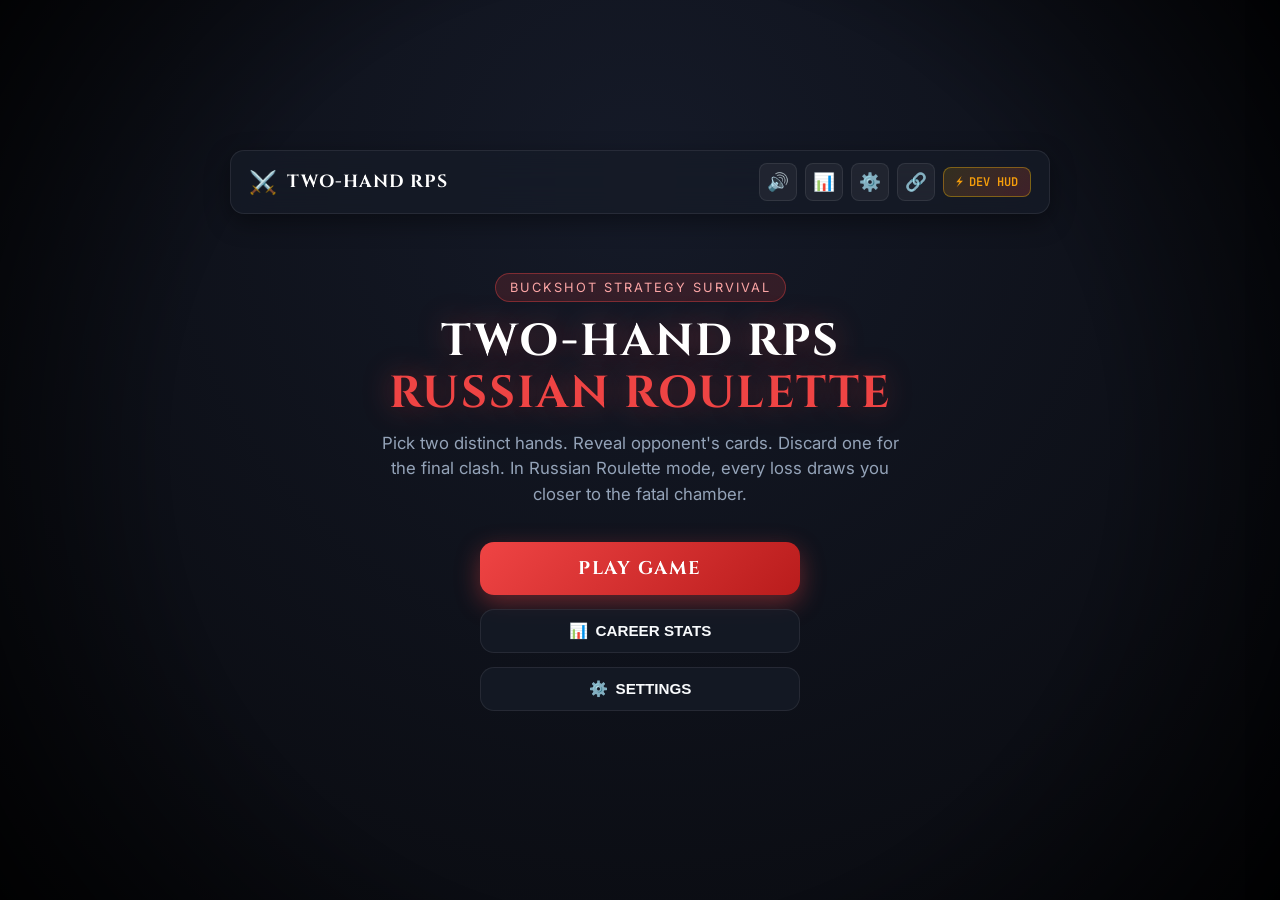
==== web/index.html @ 5fa40ada "feat: add interactive Two-Hand RPS Russian Roulette web demo and recruiter operator HUD - Pure Vanil" ====
<!DOCTYPE html>
<html lang="en">
<head>
  <meta charset="UTF-8">
  <meta name="viewport" content="width=device-width, initial-scale=1.0, maximum-scale=1.0, user-scalable=no">
  <title>Two-Hand RPS: Russian Roulette Edition | Interactive Portfolio Demo</title>
  <meta name="description" content="A strategic twist on Rock-Paper-Scissors combined with a Russian Roulette survival game. Built with pure HTML5, CSS3, and ES6 JavaScript.">

  <!-- Google Fonts -->
  <link rel="preconnect" href="https://fonts.googleapis.com">
  <link rel="preconnect" href="https://fonts.gstatic.com" crossorigin>
  <link href="https://fonts.googleapis.com/css2?family=Cinzel:wght@700;900&family=Inter:wght@400;500;600;700&family=JetBrains+Mono:wght@500;700&display=swap" rel="stylesheet">

  <!-- Stylesheets -->
  <link rel="stylesheet" href="styles/main.css">
  <link rel="stylesheet" href="styles/animations.css">
  <link rel="stylesheet" href="styles/operator.css">
</head>
<body>
  <!-- Fullscreen Screen Flash for Live Gunshot Effect -->
  <div id="flash-overlay" class="flash-overlay"></div>

  <div id="app-container">
    <!-- Top Control Bar -->
    <header class="app-header">
      <div class="brand-wrapper">
        <span class="brand-icon">⚔️</span>
        <span class="brand-title">Two-Hand RPS</span>
      </div>
      <div class="nav-controls">
        <button id="btn-sound-toggle" class="btn-icon" title="Toggle Sound (Mute/Unmute)">🔊</button>
        <button id="btn-open-stats" class="btn-icon" title="View Game Stats">📊</button>
        <button id="btn-open-settings" class="btn-icon" title="Game Settings">⚙️</button>
        <button id="btn-open-embed" class="btn-icon" title="Portfolio Embed Code">🔗</button>
        <button id="btn-toggle-operator" class="btn-operator-toggle" title="Toggle Recruiter/Operator Dev HUD">
          <span>⚡</span> DEV HUD
        </button>
      </div>
    </header>

    <!-- ======================================================================
         SCREEN 1: MAIN MENU
         ====================================================================== -->
    <section id="screen-menu" class="screen active">
      <div class="hero-badge">Buckshot Strategy Survival</div>
      <h1 class="hero-title">TWO-HAND RPS<br><span style="color: var(--accent-crimson);">RUSSIAN ROULETTE</span></h1>
      <p class="hero-subtitle">
        Pick two distinct hands. Reveal opponent's cards. Discard one for the final clash. 
        In Russian Roulette mode, every loss draws you closer to the fatal chamber.
      </p>
      <div class="menu-actions">
        <button id="btn-menu-play" class="btn-primary">PLAY GAME</button>
        <button id="btn-menu-stats" class="btn-secondary"><span>📊</span> CAREER STATS</button>
        <button id="btn-menu-settings" class="btn-secondary"><span>⚙️</span> SETTINGS</button>
      </div>
    </section>

    <!-- ======================================================================
         SCREEN 2: MODE SELECT
         ====================================================================== -->
    <section id="screen-mode-select" class="screen">
      <div class="hero-badge">Choose Battle Type</div>
      <h2 style="font-family: var(--font-serif); font-size: 2rem; margin-bottom: 8px;">SELECT GAME MODE</h2>
      <p style="color: var(--text-secondary); margin-bottom: 20px;">Play the tactical standard duel or enter the terminal roulette.</p>
      
      <div class="mode-grid">
        <div id="mode-normal-card" class="mode-card normal">
          <div class="mode-icon">🛡️</div>
          <h3 class="mode-title">NORMAL MODE</h3>
          <p class="mode-desc">Traditional Two-Hand RPS matches. Pick 2 cards, inspect the opponent, lock in your final card, and build your win streak.</p>
        </div>

        <div id="mode-russian-card" class="mode-card russian">
          <div class="mode-icon">💀</div>
          <h3 class="mode-title" style="color: var(--accent-crimson);">RUSSIAN ROULETTE</h3>
          <p class="mode-desc">High stakes survival. A 6-chamber cylinder is loaded with 1 live round. The loser of each clash pulls the trigger.</p>
        </div>
      </div>
      
      <button id="btn-back-to-menu" class="btn-secondary" style="margin-top: 25px;">← BACK TO HOME</button>
    </section>

    <!-- ======================================================================
         SCREEN 3: CYLINDER INITIALIZATION (Revolver Spin)
         ====================================================================== -->
    <section id="screen-cylinder-init" class="screen">
      <div class="hero-badge" style="color: var(--accent-crimson); border-color: rgba(239, 68, 68, 0.4);">Gun Loading Sequence</div>
      <h2 style="font-family: var(--font-serif); font-size: 1.8rem; margin-bottom: 10px;">CHAMBERING REVOLVER</h2>
      
      <div class="cylinder-wrapper">
        <img id="cylinder-anim-frame" class="cylinder-frame" src="assets/images/frame01.png" alt="Revolver Cylinder">
        <div id="cylinder-status-text" class="spin-status">INSERTING ROUND & SPINNING...</div>
      </div>
      <p style="color: var(--text-muted); font-size: 0.85rem;">6 Chambers • 1 Live Round • Random Position</p>
    </section>

    <!-- ======================================================================
         SCREEN 4: PICK TWO HANDS (Phase 1)
         ====================================================================== -->
    <section id="screen-pick-two" class="screen">
      <div id="game-hud" class="round-hud">
        <div class="hud-item">
          <span class="hud-label">MODE</span>
          <span id="hud-mode-name" class="hud-value" style="color: var(--accent-cyan);">NORMAL</span>
        </div>
        <div class="hud-item">
          <span class="hud-label">ROUND</span>
          <span id="hud-round-number" class="hud-value">1</span>
        </div>
        <div id="hud-odds-container" class="hud-item" style="display: none;">
          <span class="hud-label">DEATH ODDS</span>
          <span id="hud-odds-value" class="hud-value danger">16.7%</span>
        </div>
        <div class="hud-item">
          <span class="hud-label">SCORE</span>
          <span id="hud-score-display" class="hud-value">0 - 0</span>
        </div>
      </div>

      <h2 style="font-family: var(--font-serif); font-size: 1.6rem; margin-bottom: 6px;">SELECT TWO DISTINCT HANDS</h2>
      <p style="color: var(--text-secondary); font-size: 0.9rem;">Tap two different cards to prepare your opening bluff.</p>

      <div class="cards-container">
        <div class="game-card" data-hand="1">
          <div class="card-selection-badge">✓</div>
          <span class="card-name">ROCK</span>
          <img class="card-img" src="assets/images/rock.jpg" alt="Rock">
          <span style="font-size: 0.8rem; color: var(--text-muted);">Beats Scissors</span>
        </div>

        <div class="game-card" data-hand="2">
          <div class="card-selection-badge">✓</div>
          <span class="card-name">PAPER</span>
          <img class="card-img" src="assets/images/paper.png" alt="Paper">
          <span style="font-size: 0.8rem; color: var(--text-muted);">Beats Rock</span>
        </div>

        <div class="game-card" data-hand="3">
          <div class="card-selection-badge">✓</div>
          <span class="card-name">SCISSORS</span>
          <img class="card-img" src="assets/images/scissor.png" alt="Scissors">
          <span style="font-size: 0.8rem; color: var(--text-muted);">Beats Paper</span>
        </div>
      </div>

      <div style="margin-top: 15px;">
        <button id="btn-confirm-two-hands" class="btn-primary" style="opacity: 0.5; pointer-events: none;">
          LOCK IN HANDS (0/2)
        </button>
      </div>
    </section>

    <!-- ======================================================================
         SCREEN 5: REVEAL HANDS (Phase 2)
         ====================================================================== -->
    <section id="screen-reveal" class="screen">
      <div class="hero-badge">Phase 2: Hand Inspection</div>
      <h2 style="font-family: var(--font-serif); font-size: 1.6rem; margin-bottom: 20px;">BOTH PLAYERS REVEALED</h2>

      <div style="display: flex; flex-direction: column; gap: 20px; width: 100%; max-width: 550px;">
        <!-- Computer's Pair -->
        <div style="background: rgba(239, 68, 68, 0.08); border: 1px solid rgba(239, 68, 68, 0.2); border-radius: var(--radius-md); padding: 14px;">
          <div style="font-size: 0.8rem; color: #fca5a5; letter-spacing: 1px; margin-bottom: 10px; font-weight: 700;">
            🤖 ENEMY'S CHOSEN PAIR
          </div>
          <div id="enemy-reveal-pair" class="cards-container" style="margin: 0; justify-content: center;">
            <!-- Dynamically populated -->
          </div>
        </div>

        <!-- Player's Pair -->
        <div style="background: rgba(6, 182, 212, 0.08); border: 1px solid rgba(6, 182, 212, 0.2); border-radius: var(--radius-md); padding: 14px;">
          <div style="font-size: 0.8rem; color: #67e8f9; letter-spacing: 1px; margin-bottom: 10px; font-weight: 700;">
            👤 YOUR CHOSEN PAIR
          </div>
          <div id="player-reveal-pair" class="cards-container" style="margin: 0; justify-content: center;">
            <!-- Dynamically populated -->
          </div>
        </div>
      </div>

      <div style="margin-top: 25px;">
        <button id="btn-proceed-final-pick" class="btn-primary">CHOOSE FINAL CARD →</button>
      </div>
    </section>

    <!-- ======================================================================
         SCREEN 6: FINAL PICK (Phase 3)
         ====================================================================== -->
    <section id="screen-final-pick" class="screen">
      <div class="hero-badge">Phase 3: The Elimination</div>
      <h2 style="font-family: var(--font-serif); font-size: 1.6rem; margin-bottom: 4px;">PICK YOUR FINAL HAND</h2>
      <p style="color: var(--text-secondary); font-size: 0.9rem;">Discard one card, play the other. What will the opponent expect?</p>

      <div class="timer-bar-container">
        <div id="final-pick-timer-fill" class="timer-bar-fill"></div>
      </div>

      <div id="player-final-options" class="cards-container">
        <!-- Dynamically rendered 2 cards -->
      </div>
    </section>

    <!-- ======================================================================
         SCREEN 7: CLASH RESOLUTION (Phase 4)
         ====================================================================== -->
    <section id="screen-clash" class="screen">
      <div class="hero-badge">Showdown</div>
      <h2 id="clash-headline" style="font-family: var(--font-serif); font-size: 2rem; margin-bottom: 10px;">CLASH!</h2>

      <div class="clash-stage">
        <div class="clash-player-side">
          <span style="font-size: 0.8rem; color: var(--accent-cyan); font-weight: 700;">YOU</span>
          <div id="clash-player-card" class="game-card" style="cursor: default; pointer-events: none;">
            <!-- Rendered card -->
          </div>
        </div>

        <div class="clash-vs">VS</div>

        <div class="clash-enemy-side">
          <span style="font-size: 0.8rem; color: var(--accent-crimson); font-weight: 700;">OPPONENT</span>
          <div id="clash-enemy-card" class="game-card" style="cursor: default; pointer-events: none;">
            <!-- Rendered card -->
          </div>
        </div>
      </div>

      <div id="clash-outcome-banner" style="font-family: var(--font-serif); font-size: 1.5rem; font-weight: 700; margin: 15px 0;">
        <!-- Victory / Defeat / Tie Text -->
      </div>

      <button id="btn-clash-continue" class="btn-primary" style="margin-top: 10px;">CONTINUE →</button>
    </section>

    <!-- ======================================================================
         SCREEN 8: RUSSIAN ROULETTE TRIGGER PULL
         ====================================================================== -->
    <section id="screen-trigger" class="screen">
      <div class="hero-badge" style="color: var(--accent-crimson); border-color: rgba(239, 68, 68, 0.4);">
        Russian Roulette Chamber #<span id="trigger-chamber-num">1</span>
      </div>
      <h2 id="trigger-headline" style="font-family: var(--font-serif); font-size: 1.8rem; color: #fff;">
        PLAYER LOSES ROUND
      </h2>
      <p id="trigger-subtext" style="color: var(--text-secondary); font-size: 0.95rem;">
        The revolver is aimed at you. Chamber odds of firing: <strong id="trigger-odds-badge" class="danger">16.7%</strong>.
      </p>

      <div class="trigger-stage">
        <img id="trigger-gun-img" class="revolver-art" src="assets/images/gun.png" alt="Revolver">
        <button id="btn-pull-trigger" class="btn-primary" style="background: linear-gradient(135deg, #ef4444 0%, #7f1d1d 100%); font-size: 1.25rem;">
          PULL TRIGGER 💥
        </button>
      </div>

      <div id="trigger-result-msg" style="font-family: var(--font-mono); font-size: 1.1rem; min-height: 28px; margin-top: 10px;">
        <!-- Blank or Live message -->
      </div>
    </section>

    <!-- ======================================================================
         SCREEN 9: GAME OVER
         ====================================================================== -->
    <section id="screen-game-over" class="screen">
      <div class="hero-badge">Game Finished</div>
      <h1 id="game-over-title" class="hero-title" style="margin-bottom: 8px;">VICTORY</h1>
      <p id="game-over-subtitle" class="hero-subtitle">You survived the roulette and bested the AI.</p>

      <div class="stats-grid" style="width: 100%; max-width: 440px; margin-bottom: 25px;">
        <div class="stat-box">
          <div id="go-stat-rounds" class="num">1</div>
          <div class="lbl">Rounds Played</div>
        </div>
        <div class="stat-box">
          <div id="go-stat-streak" class="num">0</div>
          <div class="lbl">Current Streak</div>
        </div>
      </div>

      <div class="menu-actions">
        <button id="btn-play-again" class="btn-primary">PLAY AGAIN</button>
        <button id="btn-game-over-menu" class="btn-secondary">MAIN MENU</button>
      </div>
    </section>
  </div>

  <!-- ========================================================================
       MODALS: STATS, SETTINGS, EMBED
       ======================================================================== -->

  <!-- Stats Modal -->
  <div id="modal-stats" class="modal-backdrop">
    <div class="modal-content">
      <div class="modal-header">
        <h3 class="modal-title">Career Statistics</h3>
        <button class="modal-close" data-close="modal-stats">✕</button>
      </div>
      <div class="stats-grid">
        <div class="stat-box">
          <div id="stat-total-games" class="num">0</div>
          <div class="lbl">Total Matches</div>
        </div>
        <div class="stat-box">
          <div id="stat-win-rate" class="num">0.0%</div>
          <div class="lbl">Win Rate</div>
        </div>
        <div class="stat-box">
          <div id="stat-normal-wins" class="num">0</div>
          <div class="lbl">Normal Wins</div>
        </div>
        <div class="stat-box">
          <div id="stat-normal-losses" class="num">0</div>
          <div class="lbl">Normal Losses</div>
        </div>
        <div class="stat-box">
          <div id="stat-russian-wins" class="num" style="color: var(--accent-green);">0</div>
          <div class="lbl">Roulette Survivals</div>
        </div>
        <div class="stat-box">
          <div id="stat-russian-deaths" class="num" style="color: var(--accent-crimson);">0</div>
          <div class="lbl">Fatal Chamber Hits</div>
        </div>
        <div class="stat-box">
          <div id="stat-best-streak" class="num">0</div>
          <div class="lbl">Best Win Streak</div>
        </div>
        <div class="stat-box">
          <div id="stat-survival-rate" class="num">100%</div>
          <div class="lbl">Roulette Survival Rate</div>
        </div>
      </div>
      <button id="btn-reset-stats" class="btn-secondary" style="width: 100%; color: #fca5a5; border-color: rgba(239, 68, 68, 0.3);">
        🗑️ Reset All Statistics
      </button>
    </div>
  </div>

  <!-- Settings Modal -->
  <div id="modal-settings" class="modal-backdrop">
    <div class="modal-content">
      <div class="modal-header">
        <h3 class="modal-title">Game Settings</h3>
        <button class="modal-close" data-close="modal-settings">✕</button>
      </div>
      <div style="display: flex; flex-direction: column; gap: 16px;">
        <div>
          <label style="display: block; font-size: 0.85rem; color: var(--text-secondary); margin-bottom: 6px;">Master Audio Volume</label>
          <input id="setting-volume-slider" type="range" min="0" max="1" step="0.05" value="0.8" style="width: 100%; accent-color: var(--accent-gold);">
        </div>
        <div>
          <label style="display: block; font-size: 0.85rem; color: var(--text-secondary); margin-bottom: 6px;">AI Counter-Strategy Difficulty</label>
          <select id="setting-ai-difficulty" class="dev-select" style="width: 100%;">
            <option value="EASY">Casual (Easy - 25% Counter)</option>
            <option value="MEDIUM">Standard (Medium - 55% Counter)</option>
            <option value="HARD" selected>Veteran (Hard - 80% Markov)</option>
            <option value="NIGHTMARISH">Unfair (Nightmarish - 95% Transition Matrix)</option>
          </select>
        </div>
        <div style="display: flex; align-items: center; justify-content: space-between;">
          <span style="font-size: 0.85rem; color: var(--text-secondary);">Mobile Haptic Feedback</span>
          <input id="setting-haptics-toggle" type="checkbox" checked style="width: 18px; height: 18px; accent-color: var(--accent-gold);">
        </div>
        <div style="display: flex; align-items: center; justify-content: space-between;">
          <span style="font-size: 0.85rem; color: var(--text-secondary);">Timer Enabled in Final Pick</span>
          <input id="setting-timer-toggle" type="checkbox" checked style="width: 18px; height: 18px; accent-color: var(--accent-gold);">
        </div>
      </div>
    </div>
  </div>

  <!-- Portfolio Embed Modal -->
  <div id="modal-embed" class="modal-backdrop">
    <div class="modal-content">
      <div class="modal-header">
        <h3 class="modal-title">Portfolio Integration Snippet</h3>
        <button class="modal-close" data-close="modal-embed">✕</button>
      </div>
      <p style="font-size: 0.85rem; color: var(--text-secondary); line-height: 1.45;">
        Paste this responsive card or iframe into your <code>portfolio/index.html</code> to embed this game cleanly:
      </p>
      <div class="code-box">&lt;!-- Option A: Standalone Project Card --&gt;
&lt;div class="project-card"&gt;
  &lt;h3&gt;Two-Hand RPS: Russian Roulette&lt;/h3&gt;
  &lt;p&gt;Buckshot strategy game with Markov-chain AI and Russian Roulette odds engine.&lt;/p&gt;
  &lt;a href="https://&lt;username&gt;.github.io/rock-paper-scissors/web/" target="_blank" class="btn"&gt;Play Live Demo ⚔️&lt;/a&gt;
&lt;/div&gt;

&lt;!-- Option B: Live Modal Iframe Embed --&gt;
&lt;iframe src="https://&lt;username&gt;.github.io/rock-paper-scissors/web/" width="100%" height="680" style="border: none; border-radius: 16px;" allow="autoplay"&gt;&lt;/iframe&gt;</div>
      <button id="btn-copy-embed" class="btn-primary" style="width: 100%; font-size: 0.9rem; padding: 10px;">📋 Copy Snippet to Clipboard</button>
    </div>
  </div>

  <!-- ========================================================================
       OPERATOR & RECRUITER DEV MODE HUD (DRAWER)
       ======================================================================== -->
  <aside id="operator-drawer" class="operator-drawer">
    <div class="operator-header">
      <span class="operator-title">⚡ OPERATOR / DEV HUD</span>
      <button id="btn-close-operator" class="btn-icon" style="width: 28px; height: 28px; font-size: 0.9rem;">✕</button>
    </div>

    <!-- Cylinder X-Ray Visualizer -->
    <div class="operator-section">
      <div class="section-label">
        <span>X-Ray Revolver Cylinder</span>
        <span id="op-cylinder-summary">6 Chambers • 1 Live</span>
      </div>
      <div id="op-cylinder-visualizer" class="xray-cylinder">
        <!-- Chamber nodes generated dynamically -->
      </div>
      <div style="font-size: 0.75rem; color: var(--text-muted); display: flex; justify-content: space-between; margin-top: 6px;">
        <span>Current Odds: <strong id="op-live-odds" style="color: var(--accent-gold);">16.7%</strong></span>
        <span>Bullet at: <strong id="op-bullet-chamber" style="color: var(--accent-crimson);">Chamber #?</strong></span>
      </div>
    </div>

    <!-- AI Markov Mind Reader Telemetry -->
    <div class="operator-section">
      <div class="section-label">
        <span>AI Mind Reader Telemetry</span>
        <span id="op-ai-iq-rate">80% Intel</span>
      </div>
      <p style="font-size: 0.72rem; color: var(--text-secondary);">Player Move Frequency Tracking:</p>
      <div class="telemetry-bars">
        <div class="telemetry-row">
          <span>Rock (🪨)</span>
          <div class="bar-track"><div id="bar-rock-fill" class="bar-fill bar-rock" style="width: 33%;"></div></div>
          <span id="label-rock-pct">33%</span>
        </div>
        <div class="telemetry-row">
          <span>Paper (📄)</span>
          <div class="bar-track"><div id="bar-paper-fill" class="bar-fill bar-paper" style="width: 33%;"></div></div>
          <span id="label-paper-pct">33%</span>
        </div>
        <div class="telemetry-row">
          <span>Scissors (✂️)</span>
          <div class="bar-track"><div id="bar-scissors-fill" class="bar-fill bar-scissors" style="width: 34%;"></div></div>
          <span id="label-scissors-pct">34%</span>
        </div>
      </div>
      <div style="font-size: 0.72rem; color: var(--text-muted); margin-top: 8px;">
        Predicted Next Pick: <strong id="op-ai-predicted-pick" style="color: var(--accent-cyan);">Calculating...</strong>
      </div>
    </div>

    <!-- Game Balance Tuning Controls -->
    <div class="operator-section">
      <div class="section-label">Live Game Tuning</div>
      <div class="dev-control-group">
        <label for="op-chamber-capacity">Cylinder Capacity (Chambers: 4 - 8)</label>
        <select id="op-chamber-capacity" class="dev-select">
          <option value="4">4 Chambers (High Danger)</option>
          <option value="5">5 Chambers</option>
          <option value="6" selected>6 Chambers (Classic)</option>
          <option value="7">7 Chambers</option>
          <option value="8">8 Chambers (Extended)</option>
        </select>
      </div>
      <div class="dev-btn-group">
        <button id="op-btn-force-blank" class="dev-btn">Force Next Blank</button>
        <button id="op-btn-force-live" class="dev-btn warn">Force Next Live 💥</button>
      </div>
    </div>

    <!-- Instant Diagnostic Audio/Visual Triggers -->
    <div class="operator-section">
      <div class="section-label">Diagnostic Triggers</div>
      <div class="dev-btn-group">
        <button id="op-test-blank" class="dev-btn">Test Blank Click</button>
        <button id="op-test-live" class="dev-btn warn">Test Gunshot Blast</button>
      </div>
    </div>
  </aside>

  <!-- Main ES6 Application Controller -->
  <script type="module" src="js/app.js"></script>
</body>
</html>
---- web/styles/main.css ----
/* ==========================================================================
   Main Design System: Two-Hand RPS Russian Roulette
   ========================================================================== */

:root {
  --bg-primary: #08090d;
  --bg-secondary: #10131c;
  --surface-card: rgba(22, 27, 39, 0.75);
  --surface-card-hover: rgba(30, 38, 56, 0.85);
  --border-subtle: rgba(255, 255, 255, 0.08);
  --border-highlight: rgba(255, 255, 255, 0.2);

  --accent-crimson: #ef4444;
  --accent-crimson-dark: #991b1b;
  --accent-gold: #f59e0b;
  --accent-gold-dark: #b45309;
  --accent-cyan: #06b6d4;
  --accent-green: #10b981;

  --text-primary: #f8fafc;
  --text-secondary: #94a3b8;
  --text-muted: #64748b;

  --font-main: 'Inter', -apple-system, BlinkMacSystemFont, 'Segoe UI', Roboto, sans-serif;
  --font-serif: 'Cinzel', Georgia, serif;
  --font-mono: 'JetBrains Mono', monospace;

  --radius-sm: 8px;
  --radius-md: 14px;
  --radius-lg: 20px;
  --radius-full: 9999px;

  --shadow-main: 0 20px 40px -15px rgba(0, 0, 0, 0.7), 0 0 2px rgba(255, 255, 255, 0.1);
  --shadow-glow: 0 0 25px rgba(239, 68, 68, 0.35);
}

* {
  box-sizing: border-box;
  margin: 0;
  padding: 0;
  user-select: none;
  -webkit-user-select: none;
  -webkit-tap-highlight-color: transparent;
}

body {
  font-family: var(--font-main);
  background: radial-gradient(circle at 50% 20%, #151a28 0%, #08090d 100%);
  color: var(--text-primary);
  min-height: 100vh;
  display: flex;
  flex-direction: column;
  align-items: center;
  justify-content: center;
  overflow-x: hidden;
  position: relative;
}

/* Background atmospheric noise / vignette */
body::after {
  content: '';
  position: fixed;
  inset: 0;
  background: radial-gradient(circle, transparent 60%, rgba(0, 0, 0, 0.8) 100%);
  pointer-events: none;
  z-index: 1;
}

#app-container {
  width: 100%;
  max-width: 860px;
  min-height: 640px;
  margin: auto;
  padding: 20px;
  display: flex;
  flex-direction: column;
  position: relative;
  z-index: 2;
}

/* ==========================================================================
   App Header & Control Bar
   ========================================================================== */
header.app-header {
  display: flex;
  align-items: center;
  justify-content: space-between;
  padding: 12px 18px;
  background: var(--surface-card);
  backdrop-filter: blur(16px);
  -webkit-backdrop-filter: blur(16px);
  border: 1px solid var(--border-subtle);
  border-radius: var(--radius-md);
  margin-bottom: 20px;
  box-shadow: 0 8px 24px rgba(0, 0, 0, 0.4);
}

.brand-wrapper {
  display: flex;
  align-items: center;
  gap: 10px;
}

.brand-icon {
  font-size: 1.4rem;
}

.brand-title {
  font-family: var(--font-serif);
  font-size: 1.1rem;
  letter-spacing: 1px;
  font-weight: 700;
  color: #fff;
  text-transform: uppercase;
}

.nav-controls {
  display: flex;
  align-items: center;
  gap: 8px;
}

.btn-icon {
  background: rgba(255, 255, 255, 0.05);
  border: 1px solid var(--border-subtle);
  color: var(--text-secondary);
  width: 38px;
  height: 38px;
  border-radius: var(--radius-sm);
  display: inline-flex;
  align-items: center;
  justify-content: center;
  font-size: 1.1rem;
  cursor: pointer;
  transition: all 0.2s ease;
}

.btn-icon:hover {
  background: rgba(255, 255, 255, 0.12);
  color: #fff;
  border-color: var(--border-highlight);
  transform: translateY(-1px);
}

.btn-operator-toggle {
  background: linear-gradient(135deg, rgba(234, 179, 8, 0.15), rgba(239, 68, 68, 0.2));
  border: 1px solid rgba(234, 179, 8, 0.4);
  color: var(--accent-gold);
  font-family: var(--font-mono);
  font-size: 0.75rem;
  font-weight: 600;
  padding: 6px 12px;
  border-radius: var(--radius-sm);
  cursor: pointer;
  display: flex;
  align-items: center;
  gap: 6px;
  transition: all 0.2s;
}

.btn-operator-toggle:hover {
  background: linear-gradient(135deg, rgba(234, 179, 8, 0.3), rgba(239, 68, 68, 0.35));
  border-color: var(--accent-gold);
  color: #fff;
  box-shadow: 0 0 12px rgba(234, 179, 8, 0.3);
}

/* ==========================================================================
   Screen Containers
   ========================================================================== */
.screen {
  display: none;
  flex-direction: column;
  align-items: center;
  justify-content: center;
  width: 100%;
  flex: 1;
  text-align: center;
  animation: cardDealIn 0.35s cubic-bezier(0.16, 1, 0.3, 1) forwards;
}

.screen.active {
  display: flex;
}

/* ==========================================================================
   Menu Screen
   ========================================================================== */
.hero-badge {
  background: rgba(239, 68, 68, 0.15);
  border: 1px solid rgba(239, 68, 68, 0.4);
  color: #fca5a5;
  font-size: 0.8rem;
  letter-spacing: 2px;
  padding: 6px 14px;
  border-radius: var(--radius-full);
  text-transform: uppercase;
  margin-bottom: 14px;
  display: inline-block;
}

.hero-title {
  font-family: var(--font-serif);
  font-size: 2.8rem;
  letter-spacing: 2px;
  line-height: 1.15;
  color: #fff;
  text-shadow: 0 0 30px rgba(239, 68, 68, 0.4);
  margin-bottom: 12px;
}

.hero-subtitle {
  color: var(--text-secondary);
  font-size: 1.05rem;
  max-width: 520px;
  line-height: 1.5;
  margin-bottom: 35px;
}

.menu-actions {
  display: flex;
  flex-direction: column;
  gap: 14px;
  width: 100%;
  max-width: 320px;
}

.btn-primary {
  background: linear-gradient(135deg, var(--accent-crimson) 0%, #b91c1c 100%);
  color: #fff;
  border: none;
  font-family: var(--font-serif);
  font-size: 1.15rem;
  font-weight: 700;
  letter-spacing: 1.5px;
  padding: 14px 28px;
  border-radius: var(--radius-md);
  cursor: pointer;
  box-shadow: 0 8px 24px rgba(239, 68, 68, 0.4);
  transition: all 0.25s ease;
}

.btn-primary:hover {
  transform: translateY(-2px);
  box-shadow: 0 12px 30px rgba(239, 68, 68, 0.6);
  filter: brightness(1.1);
}

.btn-primary:active {
  transform: translateY(1px);
}

.btn-secondary {
  background: var(--surface-card);
  color: var(--text-primary);
  border: 1px solid var(--border-subtle);
  font-size: 0.95rem;
  font-weight: 600;
  padding: 12px 20px;
  border-radius: var(--radius-md);
  cursor: pointer;
  transition: all 0.2s ease;
  display: flex;
  align-items: center;
  justify-content: center;
  gap: 8px;
}

.btn-secondary:hover {
  background: var(--surface-card-hover);
  border-color: var(--border-highlight);
  transform: translateY(-1px);
}

/* ==========================================================================
   Mode Selection Screen
   ========================================================================== */
.mode-grid {
  display: grid;
  grid-template-columns: repeat(auto-fit, minmax(280px, 1fr));
  gap: 20px;
  width: 100%;
  max-width: 680px;
  margin-top: 24px;
}

.mode-card {
  background: var(--surface-card);
  border: 1px solid var(--border-subtle);
  border-radius: var(--radius-lg);
  padding: 30px 24px;
  cursor: pointer;
  transition: all 0.25s cubic-bezier(0.16, 1, 0.3, 1);
  display: flex;
  flex-direction: column;
  align-items: center;
  text-align: center;
  position: relative;
  overflow: hidden;
}

.mode-card::before {
  content: '';
  position: absolute;
  top: 0;
  left: 0;
  right: 0;
  height: 3px;
  background: transparent;
  transition: all 0.25s;
}

.mode-card:hover {
  transform: translateY(-5px);
  border-color: var(--border-highlight);
  background: var(--surface-card-hover);
  box-shadow: 0 16px 32px rgba(0, 0, 0, 0.5);
}

.mode-card.russian:hover::before {
  background: var(--accent-crimson);
  box-shadow: 0 0 15px var(--accent-crimson);
}

.mode-card.normal:hover::before {
  background: var(--accent-cyan);
  box-shadow: 0 0 15px var(--accent-cyan);
}

.mode-icon {
  font-size: 2.8rem;
  margin-bottom: 16px;
}

.mode-title {
  font-family: var(--font-serif);
  font-size: 1.35rem;
  color: #fff;
  margin-bottom: 8px;
}

.mode-desc {
  font-size: 0.9rem;
  color: var(--text-secondary);
  line-height: 1.45;
}

/* ==========================================================================
   Cylinder Initialization Screen (Revolver Animation)
   ========================================================================== */
.cylinder-wrapper {
  display: flex;
  flex-direction: column;
  align-items: center;
  justify-content: center;
  padding: 30px;
  gap: 20px;
}

.cylinder-frame {
  width: 200px;
  height: 200px;
  object-fit: contain;
  filter: drop-shadow(0 10px 25px rgba(0, 0, 0, 0.8));
}

.spin-status {
  font-family: var(--font-mono);
  font-size: 1.1rem;
  color: var(--accent-gold);
  letter-spacing: 1px;
}

/* ==========================================================================
   Card Selection UI
   ========================================================================== */
.round-hud {
  display: flex;
  align-items: center;
  justify-content: space-between;
  width: 100%;
  max-width: 600px;
  margin-bottom: 20px;
  padding: 10px 16px;
  background: rgba(0, 0, 0, 0.35);
  border-radius: var(--radius-md);
  border: 1px solid var(--border-subtle);
}

.hud-item {
  display: flex;
  flex-direction: column;
  align-items: center;
}

.hud-label {
  font-size: 0.72rem;
  text-transform: uppercase;
  letter-spacing: 1px;
  color: var(--text-muted);
}

.hud-value {
  font-family: var(--font-mono);
  font-size: 1.1rem;
  font-weight: 700;
  color: #fff;
}

.hud-value.danger {
  color: var(--accent-crimson);
}

.cards-container {
  display: flex;
  justify-content: center;
  gap: 16px;
  flex-wrap: wrap;
  margin: 20px 0;
}

.game-card {
  width: 150px;
  height: 210px;
  background: var(--surface-card);
  border: 2px solid var(--border-subtle);
  border-radius: var(--radius-md);
  display: flex;
  flex-direction: column;
  align-items: center;
  justify-content: space-between;
  padding: 14px 10px;
  cursor: pointer;
  transition: all 0.25s cubic-bezier(0.16, 1, 0.3, 1);
  position: relative;
  overflow: hidden;
}

.game-card:hover {
  transform: translateY(-6px) scale(1.03);
  border-color: var(--border-highlight);
  box-shadow: 0 12px 24px rgba(0, 0, 0, 0.5);
}

.game-card.selected {
  border-color: var(--accent-gold);
  box-shadow: 0 0 20px rgba(245, 158, 11, 0.4);
  transform: translateY(-10px) scale(1.05);
  background: rgba(36, 32, 24, 0.85);
}

.game-card.disabled {
  opacity: 0.45;
  cursor: not-allowed;
  transform: none;
}

.card-img {
  width: 90px;
  height: 90px;
  object-fit: contain;
  margin: auto;
  border-radius: var(--radius-sm);
  filter: drop-shadow(0 4px 10px rgba(0, 0, 0, 0.5));
}

.card-name {
  font-family: var(--font-serif);
  font-size: 1rem;
  font-weight: 700;
  letter-spacing: 1px;
}

.card-selection-badge {
  position: absolute;
  top: 8px;
  right: 8px;
  width: 22px;
  height: 22px;
  border-radius: 50%;
  background: var(--accent-gold);
  color: #000;
  font-size: 0.75rem;
  font-weight: 800;
  display: none;
  align-items: center;
  justify-content: center;
}

.game-card.selected .card-selection-badge {
  display: flex;
}

/* ==========================================================================
   Clash Showdown & Gun Trigger View
   ========================================================================== */
.clash-stage {
  display: flex;
  align-items: center;
  justify-content: center;
  gap: 40px;
  margin: 30px 0;
  width: 100%;
}

.clash-player-side, .clash-enemy-side {
  display: flex;
  flex-direction: column;
  align-items: center;
  gap: 12px;
}

.clash-vs {
  font-family: var(--font-serif);
  font-size: 1.8rem;
  font-weight: 900;
  color: var(--accent-crimson);
  text-shadow: 0 0 15px rgba(239, 68, 68, 0.8);
}

.trigger-stage {
  display: flex;
  flex-direction: column;
  align-items: center;
  gap: 20px;
  margin: 20px 0;
}

.revolver-art {
  width: 240px;
  max-width: 80%;
  filter: drop-shadow(0 15px 30px rgba(0, 0, 0, 0.9));
}

/* Timer progress bar */
.timer-bar-container {
  width: 100%;
  max-width: 400px;
  height: 6px;
  background: rgba(255, 255, 255, 0.1);
  border-radius: var(--radius-full);
  overflow: hidden;
  margin: 15px 0;
}

.timer-bar-fill {
  height: 100%;
  width: 100%;
  background: var(--accent-gold);
  transition: width 0.1s linear;
}

/* ==========================================================================
   Modals (Stats, Settings, Embed)
   ========================================================================== */
.modal-backdrop {
  position: fixed;
  inset: 0;
  background: rgba(0, 0, 0, 0.75);
  backdrop-filter: blur(10px);
  -webkit-backdrop-filter: blur(10px);
  display: none;
  align-items: center;
  justify-content: center;
  z-index: 100;
  padding: 20px;
}

.modal-backdrop.active {
  display: flex;
}

.modal-content {
  background: #111522;
  border: 1px solid var(--border-highlight);
  border-radius: var(--radius-lg);
  width: 100%;
  max-width: 500px;
  max-height: 90vh;
  overflow-y: auto;
  padding: 26px;
  box-shadow: var(--shadow-main);
  position: relative;
  animation: cardDealIn 0.3s ease-out;
}

.modal-header {
  display: flex;
  align-items: center;
  justify-content: space-between;
  margin-bottom: 20px;
  border-bottom: 1px solid var(--border-subtle);
  padding-bottom: 14px;
}

.modal-title {
  font-family: var(--font-serif);
  font-size: 1.35rem;
  color: #fff;
}

.modal-close {
  background: transparent;
  border: none;
  color: var(--text-muted);
  font-size: 1.4rem;
  cursor: pointer;
  transition: color 0.2s;
}

.modal-close:hover {
  color: #fff;
}

/* Stats Grid inside modal */
.stats-grid {
  display: grid;
  grid-template-columns: repeat(2, 1fr);
  gap: 12px;
  margin-bottom: 20px;
}

.stat-box {
  background: rgba(255, 255, 255, 0.03);
  border: 1px solid var(--border-subtle);
  border-radius: var(--radius-sm);
  padding: 12px;
  text-align: center;
}

.stat-box .num {
  font-family: var(--font-mono);
  font-size: 1.35rem;
  font-weight: 700;
  color: var(--accent-gold);
}

.stat-box .lbl {
  font-size: 0.75rem;
  color: var(--text-secondary);
  text-transform: uppercase;
  letter-spacing: 0.5px;
  margin-top: 4px;
}

/* Embed Code Box */
.code-box {
  background: #08090d;
  border: 1px solid var(--border-subtle);
  border-radius: var(--radius-sm);
  padding: 12px;
  font-family: var(--font-mono);
  font-size: 0.8rem;
  color: #93c5fd;
  overflow-x: auto;
  white-space: pre;
  margin: 12px 0;
  text-align: left;
}

/* Responsive adjustments */
@media (max-width: 640px) {
  .hero-title {
    font-size: 2rem;
  }
  .cards-container {
    gap: 10px;
  }
  .game-card {
    width: 105px;
    height: 160px;
    padding: 10px 6px;
  }
  .card-img {
    width: 60px;
    height: 60px;
  }
  .clash-stage {
    gap: 16px;
  }
}
---- web/styles/animations.css ----
/* ==========================================================================
   Animations & Transitions: Two-Hand RPS Russian Roulette
   ========================================================================== */

@keyframes pulseGlow {
  0%, 100% {
    box-shadow: 0 0 15px rgba(220, 38, 38, 0.4), inset 0 0 10px rgba(220, 38, 38, 0.2);
  }
  50% {
    box-shadow: 0 0 30px rgba(220, 38, 38, 0.8), inset 0 0 20px rgba(220, 38, 38, 0.4);
  }
}

@keyframes goldGlow {
  0%, 100% {
    box-shadow: 0 0 15px rgba(234, 179, 8, 0.4);
  }
  50% {
    box-shadow: 0 0 28px rgba(234, 179, 8, 0.85);
  }
}

@keyframes cardDealIn {
  from {
    opacity: 0;
    transform: translateY(60px) scale(0.85) rotateX(25deg);
  }
  to {
    opacity: 1;
    transform: translateY(0) scale(1) rotateX(0deg);
  }
}

@keyframes cardFlip {
  0% {
    transform: rotateY(0deg);
  }
  50% {
    transform: rotateY(90deg) scale(1.1);
  }
  100% {
    transform: rotateY(0deg) scale(1);
  }
}

@keyframes screenShake {
  0%, 100% { transform: translate(0, 0) rotate(0deg); }
  20% { transform: translate(-8px, 6px) rotate(-1.5deg); }
  40% { transform: translate(7px, -6px) rotate(1deg); }
  60% { transform: translate(-6px, -4px) rotate(-1deg); }
  80% { transform: translate(5px, 4px) rotate(0.8deg); }
}

@keyframes muzzleFlash {
  0% {
    opacity: 0;
  }
  20% {
    opacity: 0.95;
    background-color: #fff;
  }
  40% {
    opacity: 0.8;
    background-color: #ef4444;
  }
  100% {
    opacity: 0;
  }
}

@keyframes blankClickEffect {
  0% { transform: scale(1); filter: brightness(1); }
  50% { transform: scale(0.96); filter: brightness(1.3); }
  100% { transform: scale(1); filter: brightness(1); }
}

@keyframes clashBounceLeft {
  0% { transform: translateX(-120px) scale(0.8); opacity: 0; }
  70% { transform: translateX(15px) scale(1.08); opacity: 1; }
  100% { transform: translateX(0) scale(1); }
}

@keyframes clashBounceRight {
  0% { transform: translateX(120px) scale(0.8); opacity: 0; }
  70% { transform: translateX(-15px) scale(1.08); opacity: 1; }
  100% { transform: translateX(0) scale(1); }
}

/* Helper utility animation classes */
.anim-deal {
  animation: cardDealIn 0.45s cubic-bezier(0.16, 1, 0.3, 1) forwards;
}

.anim-flip {
  animation: cardFlip 0.5s ease-in-out forwards;
}

.anim-shake {
  animation: screenShake 0.45s cubic-bezier(0.36, 0.07, 0.19, 0.97) both;
}

.anim-blank {
  animation: blankClickEffect 0.35s ease-out both;
}

.flash-overlay {
  position: fixed;
  inset: 0;
  pointer-events: none;
  z-index: 9999;
  opacity: 0;
}

.flash-active {
  animation: muzzleFlash 0.6s ease-out forwards;
}
---- web/styles/operator.css ----
/* ==========================================================================
   Operator & Recruiter Dev Mode HUD Styles
   ========================================================================== */

.operator-drawer {
  position: fixed;
  top: 0;
  right: -420px;
  width: 380px;
  max-width: 90vw;
  height: 100vh;
  background: rgba(12, 16, 24, 0.95);
  border-left: 1px solid rgba(234, 179, 8, 0.3);
  backdrop-filter: blur(20px);
  -webkit-backdrop-filter: blur(20px);
  z-index: 500;
  box-shadow: -15px 0 40px rgba(0, 0, 0, 0.8);
  transition: right 0.35s cubic-bezier(0.16, 1, 0.3, 1);
  display: flex;
  flex-direction: column;
  padding: 20px;
  overflow-y: auto;
  font-family: var(--font-mono);
}

.operator-drawer.open {
  right: 0;
}

.operator-header {
  display: flex;
  align-items: center;
  justify-content: space-between;
  padding-bottom: 12px;
  border-bottom: 1px solid rgba(234, 179, 8, 0.2);
  margin-bottom: 16px;
}

.operator-title {
  color: var(--accent-gold);
  font-size: 0.95rem;
  font-weight: 700;
  letter-spacing: 1px;
  display: flex;
  align-items: center;
  gap: 8px;
}

.operator-section {
  background: rgba(255, 255, 255, 0.02);
  border: 1px solid var(--border-subtle);
  border-radius: var(--radius-sm);
  padding: 14px;
  margin-bottom: 14px;
}

.section-label {
  font-size: 0.72rem;
  text-transform: uppercase;
  letter-spacing: 1.5px;
  color: var(--text-muted);
  margin-bottom: 10px;
  display: flex;
  justify-content: space-between;
}

/* X-Ray Cylinder Visualizer */
.xray-cylinder {
  display: flex;
  justify-content: center;
  align-items: center;
  gap: 8px;
  margin: 10px 0;
  flex-wrap: wrap;
}

.chamber-node {
  width: 42px;
  height: 42px;
  border-radius: 50%;
  border: 2px solid rgba(255, 255, 255, 0.15);
  display: flex;
  flex-direction: column;
  align-items: center;
  justify-content: center;
  font-size: 0.7rem;
  font-weight: 700;
  color: var(--text-muted);
  background: rgba(0, 0, 0, 0.4);
  position: relative;
  transition: all 0.2s;
}

.chamber-node.active-chamber {
  border-color: var(--accent-gold);
  box-shadow: 0 0 12px rgba(234, 179, 8, 0.5);
  color: #fff;
}

.chamber-node.has-bullet {
  background: rgba(239, 68, 68, 0.2);
}

.chamber-node.has-bullet::after {
  content: '●';
  color: var(--accent-crimson);
  font-size: 0.9rem;
  position: absolute;
  bottom: 2px;
}

.chamber-node.fired {
  opacity: 0.35;
  text-decoration: line-through;
}

/* AI Mind Reader Telemetry */
.telemetry-bars {
  display: flex;
  flex-direction: column;
  gap: 8px;
  margin-top: 8px;
}

.telemetry-row {
  display: flex;
  align-items: center;
  justify-content: space-between;
  font-size: 0.75rem;
}

.bar-track {
  flex: 1;
  height: 6px;
  background: rgba(255, 255, 255, 0.08);
  border-radius: var(--radius-full);
  margin: 0 10px;
  overflow: hidden;
}

.bar-fill {
  height: 100%;
  border-radius: var(--radius-full);
  transition: width 0.3s ease;
}

.bar-rock { background: #94a3b8; }
.bar-paper { background: #60a5fa; }
.bar-scissors { background: #f87171; }

/* Dev Control Form Elements */
.dev-control-group {
  display: flex;
  flex-direction: column;
  gap: 8px;
  margin-top: 8px;
}

.dev-control-group label {
  font-size: 0.75rem;
  color: var(--text-secondary);
}

.dev-select, .dev-input {
  background: #08090d;
  border: 1px solid var(--border-subtle);
  color: var(--text-primary);
  font-family: var(--font-mono);
  font-size: 0.8rem;
  padding: 6px 10px;
  border-radius: var(--radius-sm);
  outline: none;
}

.dev-select:focus, .dev-input:focus {
  border-color: var(--accent-gold);
}

.dev-btn-group {
  display: grid;
  grid-template-columns: repeat(2, 1fr);
  gap: 8px;
  margin-top: 10px;
}

.dev-btn {
  background: rgba(255, 255, 255, 0.05);
  border: 1px solid var(--border-subtle);
  color: var(--text-primary);
  font-family: var(--font-mono);
  font-size: 0.75rem;
  padding: 8px;
  border-radius: var(--radius-sm);
  cursor: pointer;
  transition: all 0.2s;
}

.dev-btn:hover {
  background: rgba(255, 255, 255, 0.12);
  border-color: var(--border-highlight);
}

.dev-btn.warn {
  border-color: rgba(239, 68, 68, 0.4);
  color: #fca5a5;
}

.dev-btn.warn:hover {
  background: rgba(239, 68, 68, 0.2);
}
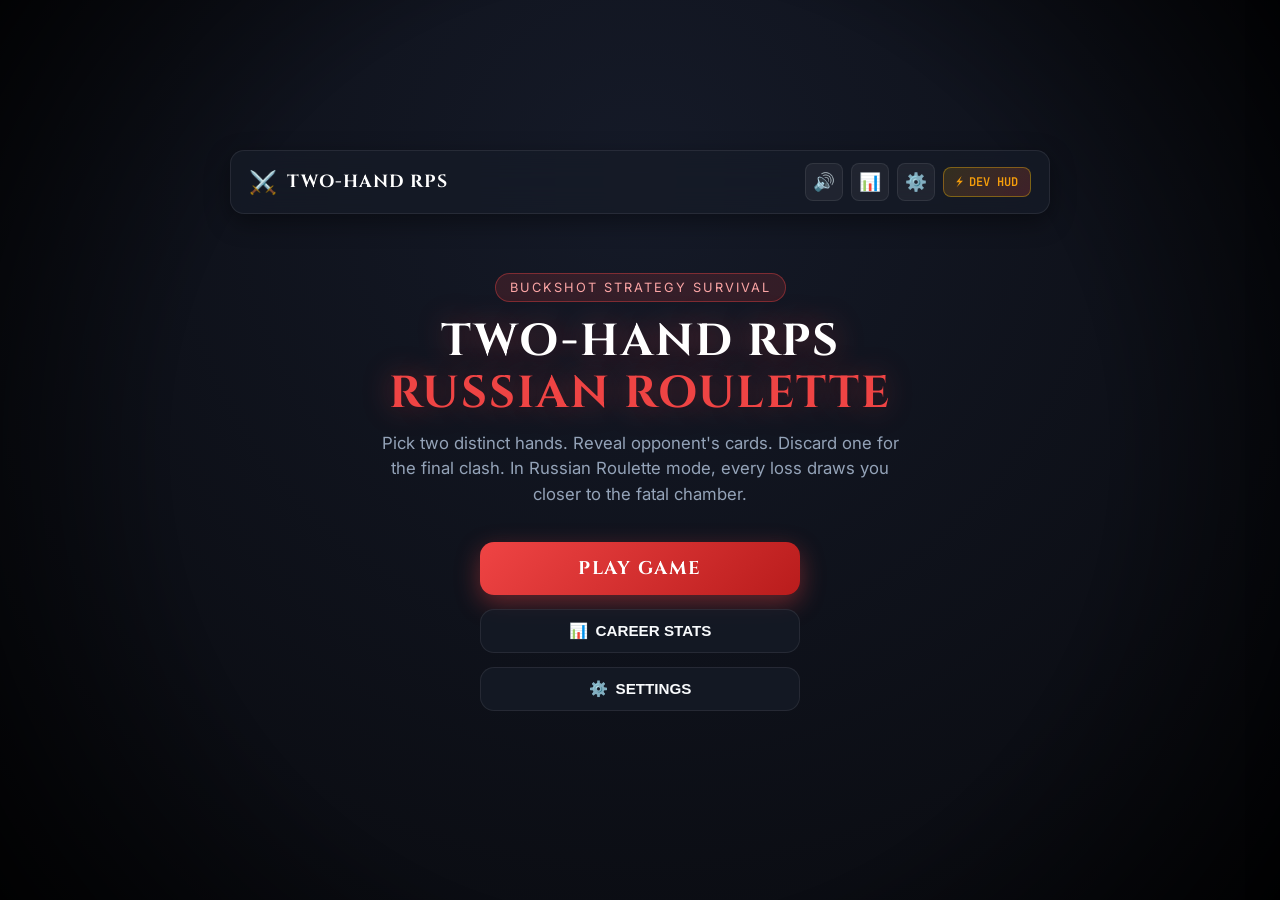
==== commit 38d20549: "fix: sync cylinder animation audio, stop lingering sounds, clean public header, and add root redirec" ====
--- a/web/index.html
+++ b/web/index.html
@@ -31,7 +31,6 @@
         <button id="btn-sound-toggle" class="btn-icon" title="Toggle Sound (Mute/Unmute)">🔊</button>
         <button id="btn-open-stats" class="btn-icon" title="View Game Stats">📊</button>
         <button id="btn-open-settings" class="btn-icon" title="Game Settings">⚙️</button>
-        <button id="btn-open-embed" class="btn-icon" title="Portfolio Embed Code">🔗</button>
         <button id="btn-toggle-operator" class="btn-operator-toggle" title="Toggle Recruiter/Operator Dev HUD">
           <span>⚡</span> DEV HUD
         </button>
@@ -366,29 +365,6 @@
           <input id="setting-timer-toggle" type="checkbox" checked style="width: 18px; height: 18px; accent-color: var(--accent-gold);">
         </div>
       </div>
-    </div>
-  </div>
-
-  <!-- Portfolio Embed Modal -->
-  <div id="modal-embed" class="modal-backdrop">
-    <div class="modal-content">
-      <div class="modal-header">
-        <h3 class="modal-title">Portfolio Integration Snippet</h3>
-        <button class="modal-close" data-close="modal-embed">✕</button>
-      </div>
-      <p style="font-size: 0.85rem; color: var(--text-secondary); line-height: 1.45;">
-        Paste this responsive card or iframe into your <code>portfolio/index.html</code> to embed this game cleanly:
-      </p>
-      <div class="code-box">&lt;!-- Option A: Standalone Project Card --&gt;
-&lt;div class="project-card"&gt;
-  &lt;h3&gt;Two-Hand RPS: Russian Roulette&lt;/h3&gt;
-  &lt;p&gt;Buckshot strategy game with Markov-chain AI and Russian Roulette odds engine.&lt;/p&gt;
-  &lt;a href="https://&lt;username&gt;.github.io/rock-paper-scissors/web/" target="_blank" class="btn"&gt;Play Live Demo ⚔️&lt;/a&gt;
-&lt;/div&gt;
-
-&lt;!-- Option B: Live Modal Iframe Embed --&gt;
-&lt;iframe src="https://&lt;username&gt;.github.io/rock-paper-scissors/web/" width="100%" height="680" style="border: none; border-radius: 16px;" allow="autoplay"&gt;&lt;/iframe&gt;</div>
-      <button id="btn-copy-embed" class="btn-primary" style="width: 100%; font-size: 0.9rem; padding: 10px;">📋 Copy Snippet to Clipboard</button>
     </div>
   </div>
 
@@ -472,6 +448,14 @@
         <button id="op-test-live" class="dev-btn warn">Test Gunshot Blast</button>
       </div>
     </div>
+
+    <!-- Portfolio Embed Snippet (For Dev / Reviewer) -->
+    <div class="operator-section">
+      <div class="section-label">Portfolio Iframe Snippet</div>
+      <p style="font-size: 0.72rem; color: var(--text-secondary); margin-bottom: 6px;">Live URL: https://yajihub.github.io/RockPaperScissors_MobileTW/</p>
+      <div id="op-embed-code" class="code-box" style="font-size: 0.7rem;">&lt;iframe src="https://yajihub.github.io/RockPaperScissors_MobileTW/" width="100%" height="680" style="border: none; border-radius: 16px;" allow="autoplay"&gt;&lt;/iframe&gt;</div>
+      <button id="btn-copy-embed" class="dev-btn" style="width: 100%;">📋 Copy Iframe Code</button>
+    </div>
   </aside>
 
   <!-- Main ES6 Application Controller -->
